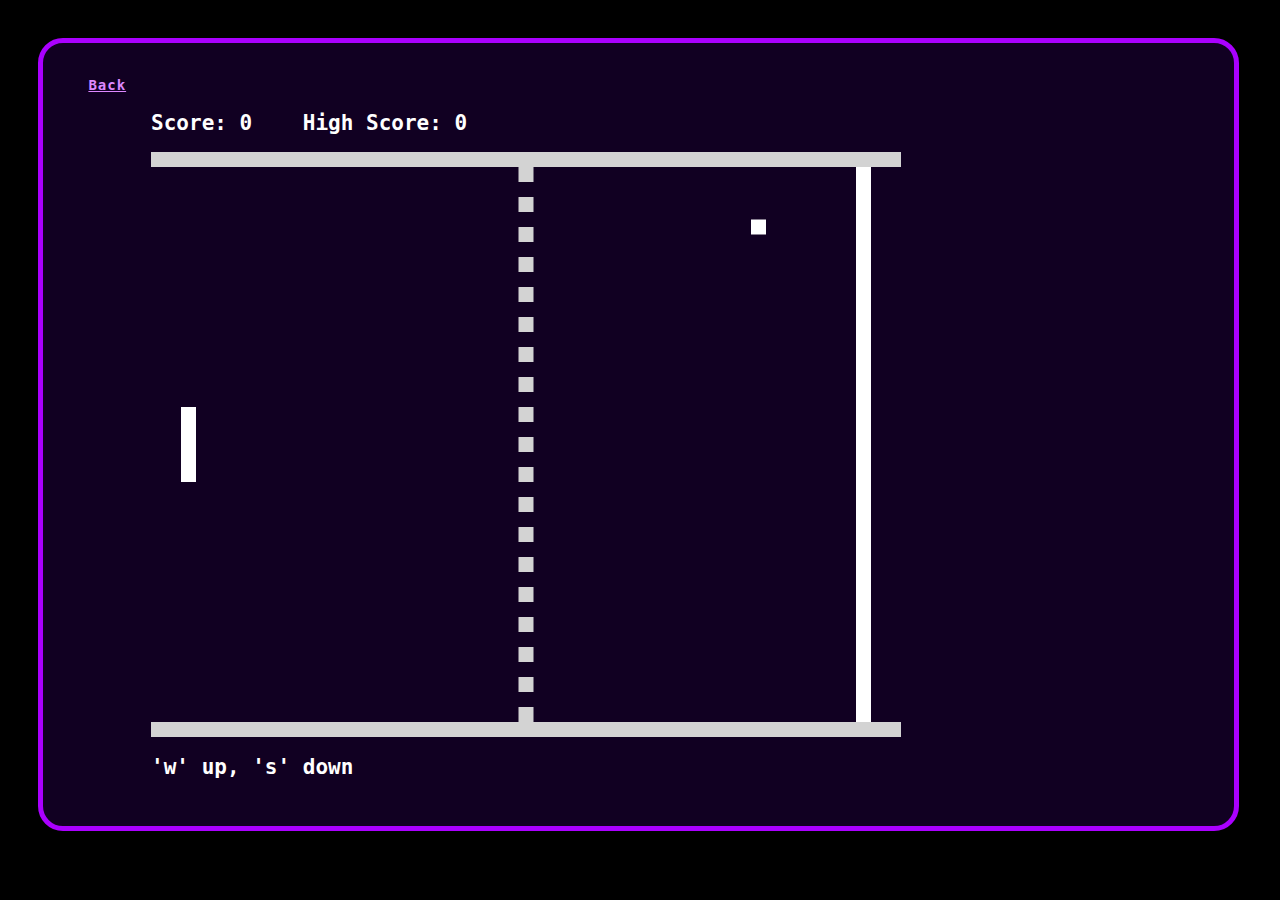
==== game.html @ 96322501 "Add files via upload" ====
<!DOCTYPE html PUBLIC "-//W3C//DTD XHTML 1.0 Transitional//EN" "http://www.w3.org/TR/xhtml1/DTD/xhtml1-transitional.dtd">
<html xmlns="http://www.w3.org/1999/xhtml">


<head>
	<meta http-equiv="Content-Type" content="text/html; charset=utf-8" />
	
	<title>Cole Hodler</title>
	
	<link href="designStyles.css" rel="stylesheet" type="text/css">
	<link rel="shortcut icon" type="image/x-icon" href="favicon.ico?">
	
	<!--MetaData-->
	<meta content="Cole Hodler" property="og:title" />
    <meta content="My name is Cole Hodler, I am a student at BHASVIC taking Further Maths, Maths, Computer Science and Physics. After finishing college I'm taking Computer Science at Cambridge. I am passionate about programming and am competent in: C, C++, Java, SQL and JavaScript" property="og:description" />
    <meta content="https://colehdlr.github.io" property="og:url" />
    <meta content="http://github.com/colehdlr/colehdlr.github.io/blob/main/preview.png" property="og:image"/>
	<meta content="https://github.com/colehdlr/colehdlr.github.io/blob/main/preview.png" property="og:image:secure_url"/>
	<meta property="og:image:type" content="image/png" /> 
    <meta content="#AA00FF" data-react-helmet="true" name="theme-color" />
	<meta name="twitter:card" content="summary_large_image">

	<style>
	</style>
</head> 

<body>
<div id="container">
   
	<div id="mainContent">  
	<br>
	<p><a href="index.html">Back</a></p>
	
	<div id=videoCollection>
	<h2 id="scoreboard">Score: </h2>
	<canvas width="750" height="585" id="game"></canvas>
	<h2>'w' up, 's' down</h2>
	</div>
	
<script>
const canvas = document.getElementById('game');
const context = canvas.getContext('2d');
const grid = 15;
const paddleHeight = grid * 5; // 80
const maxPaddleY = canvas.height - grid - paddleHeight;

var paddleSpeed = 6;
var ballSpeed = 5;
var score = 0;
var highScore = 0;

const leftPaddle = {
  // start in the middle of the game on the left side
  x: grid * 2,
  y: canvas.height / 2 - paddleHeight / 2,
  width: grid,
  height: paddleHeight,

  // paddle velocity
  dy: 0
};
const rightPaddle = {
  // start in the middle of the game on the right side
  x: canvas.width - grid * 3,
  y: 0,
  width: grid,
  height: 585,

  // paddle velocity
  dy: 0
};
const ball = {
  // start in the middle of the game
  x: canvas.width / 2,
  y: canvas.height / 2,
  width: grid,
  height: grid,

  // keep track of when need to reset the ball position
  resetting: false,

  // ball velocity (start going to the top-right corner)
  dx: ballSpeed,
  dy: -ballSpeed
};

document.getElementById("scoreboard").innerHTML="Score: " + score + " &nbsp &nbspHigh Score: " + highScore;

// check for collision between two objects using axis-aligned bounding box (AABB)
// @see https://developer.mozilla.org/en-US/docs/Games/Techniques/2D_collision_detection
function collides(obj1, obj2) {
  return obj1.x < obj2.x + obj2.width &&
         obj1.x + obj1.width > obj2.x &&
         obj1.y < obj2.y + obj2.height &&
         obj1.y + obj1.height > obj2.y;
}

// game loop
function loop() {
  requestAnimationFrame(loop);
  context.clearRect(0,0,canvas.width,canvas.height);

  // move paddles by their velocity
  leftPaddle.y += leftPaddle.dy;
  rightPaddle.y += rightPaddle.dy;

  // prevent paddles from going through walls
  if (leftPaddle.y < grid) {
    leftPaddle.y = grid;
  }
  else if (leftPaddle.y > maxPaddleY) {
    leftPaddle.y = maxPaddleY;
  }

  if (rightPaddle.y < grid) {
    rightPaddle.y = grid;
  }
  else if (rightPaddle.y > maxPaddleY) {
    rightPaddle.y = maxPaddleY;
  }

  // draw paddles
  context.fillStyle = 'white';
  context.fillRect(leftPaddle.x, leftPaddle.y, leftPaddle.width, leftPaddle.height);
  context.fillRect(rightPaddle.x, rightPaddle.y, rightPaddle.width, rightPaddle.height);

  // move ball by its velocity
  ball.x += ball.dx;
  ball.y += ball.dy;

  // prevent ball from going through walls by changing its velocity
  if (ball.y < grid) {
    ball.y = grid;
    ball.dy *= -1;
  }
  else if (ball.y + grid > canvas.height - grid) {
    ball.y = canvas.height - grid * 2;
    ball.dy *= -1;
  }

  // reset ball if it goes past paddle (but only if we haven't already done so)
  if ( (ball.x < 0 || ball.x > canvas.width) && !ball.resetting) {
    ball.resetting = true;
	score = 0;
	document.getElementById("scoreboard").innerHTML="Score: " + score + " &nbsp &nbspHigh Score: " + highScore;

    // give some time for the player to recover before launching the ball again
    setTimeout(() => {
      ball.resetting = false;
      ball.x = canvas.width / 2;
      ball.y = canvas.height / 2;
    }, 400);
  }

  // check to see if ball collides with paddle. if they do change x velocity
  if (collides(ball, leftPaddle)) {
    ball.dx *= -1;
	
	score++;
	if (score > highScore) {
		highScore = score;
	}
	console.log(score);
	document.getElementById("scoreboard").innerHTML="Score: " + score + " &nbsp &nbspHigh Score: " + highScore;

    // move ball next to the paddle otherwise the collision will happen again
    // in the next frame
    ball.x = leftPaddle.x + leftPaddle.width;
  }
  else if (collides(ball, rightPaddle)) {
    ball.dx *= -1;

    // move ball next to the paddle otherwise the collision will happen again
    // in the next frame
    ball.x = rightPaddle.x - ball.width;
  }

  // draw ball
  context.fillRect(ball.x, ball.y, ball.width, ball.height);

  // draw walls
  context.fillStyle = 'lightgrey';
  context.fillRect(0, 0, canvas.width, grid);
  context.fillRect(0, canvas.height - grid, canvas.width, canvas.height);

  // draw dotted line down the middle
  for (let i = grid; i < canvas.height - grid; i += grid * 2) {
    context.fillRect(canvas.width / 2 - grid / 2, i, grid, grid);
  }
}

// listen to keyboard events to move the paddles
document.addEventListener('keydown', function(e) {

  // w key
  if (e.which === 87) {
    leftPaddle.dy = -paddleSpeed;
  }
  // a key
  else if (e.which === 83) {
    leftPaddle.dy = paddleSpeed;
  }
});

// listen to keyboard events to stop the paddle if key is released
document.addEventListener('keyup', function(e) {
  if (e.which === 38 || e.which === 40) {
    rightPaddle.dy = 0;
  }

  if (e.which === 83 || e.which === 87) {
    leftPaddle.dy = 0;
  }
});

// start the game
requestAnimationFrame(loop);
</script>
	

	
    </div> <!--end of mainContent div tag--> 
    
 </div> <!--end of Container div tag--> 
  
 </body>

</html>
---- designStyles.css ----
@charset "utf-8";
/* CSS Document */

body{
background-color: #000000;
padding: 0;
    margin: 0;   
    width:100vw;
    height: 100vh; }

#container { 
 position: absolute;
 width: 93%;
 height: 87%;
 float: center;
 background: #110022;        
 border: 5px solid #AA00FF;
 border-radius: 25px; 
 text-align: left;
 margin: 3% 3% 3% 3%;   
 overflow: auto; 
 -ms-overflow-style: none;
 scrollbar-width: none;
 } 
 #container::-webkit-scrollbar { 
 display: none;
 } 



#mainContent { 
 position: relative;  
 margin: 0 0 0 25px;     
 padding: 0px 20px 20px 20px;  
 } 
 
 #videoEmbed {
	width: 448;
	position: relative;
	float: left;
	padding: 20px 20px 20px 20px;
 }
 #videoCollection {
	width: 1000px;
	margin: 0 auto;
	background: #110022;
 }
 
h1{
	font-family: Lucida, monospace;
	font-size: 80px;
	font-weight: bold;
	color: #FFFFFF;
}
	
h2{
	font-family: Lucida, monospace;
	font-size: 21px;
	font-weight: bold;
	color: #FFFFFF; }
	
p{
	font-family: Lucida, monospace;
	font-size: 16px;
	font-weight: normal;
	color: #FFFFFF; 
	}

a{
	font-family: Lucida, monospace;
	font-size: 14px;
	font-weight: bold;
	letter-spacing: 1px;
	color: #DD88FF;
	text-decoration: underline;
}
ol{
	font-family: Lucida, monospace;
	font-size: 12px;
	color: #FFFFFF;
}

ul{
	font-family: Lucida, monospace;
	font-size: 16px;
	color: #FFFFFF;
}
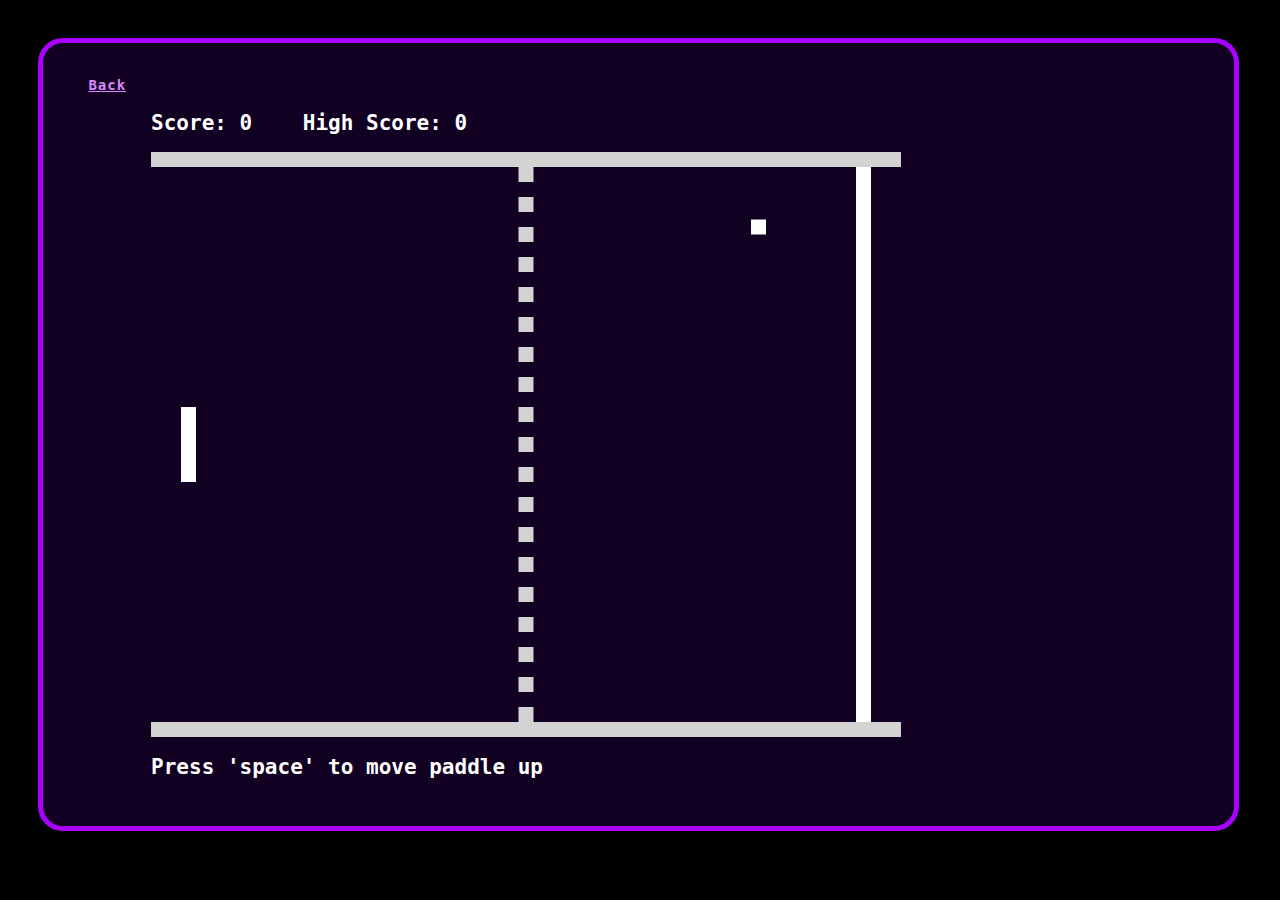
==== commit e593e9ae: "Add files via upload" ====
--- a/game.html
+++ b/game.html
@@ -34,7 +34,7 @@
 	<div id=videoCollection>
 	<h2 id="scoreboard">Score: </h2>
 	<canvas width="750" height="585" id="game"></canvas>
-	<h2>'w' up, 's' down</h2>
+	<h2>Press 'space' to move paddle up</h2>
 	</div>
 	
 <script>
@@ -193,24 +193,15 @@
 document.addEventListener('keydown', function(e) {
 
   // w key
-  if (e.which === 87) {
+  if (e.which === 32) {
     leftPaddle.dy = -paddleSpeed;
   }
-  // a key
-  else if (e.which === 83) {
-    leftPaddle.dy = paddleSpeed;
-  }
+
 });
 
 // listen to keyboard events to stop the paddle if key is released
 document.addEventListener('keyup', function(e) {
-  if (e.which === 38 || e.which === 40) {
-    rightPaddle.dy = 0;
-  }
-
-  if (e.which === 83 || e.which === 87) {
-    leftPaddle.dy = 0;
-  }
+	leftPaddle.dy = paddleSpeed;
 });
 
 // start the game
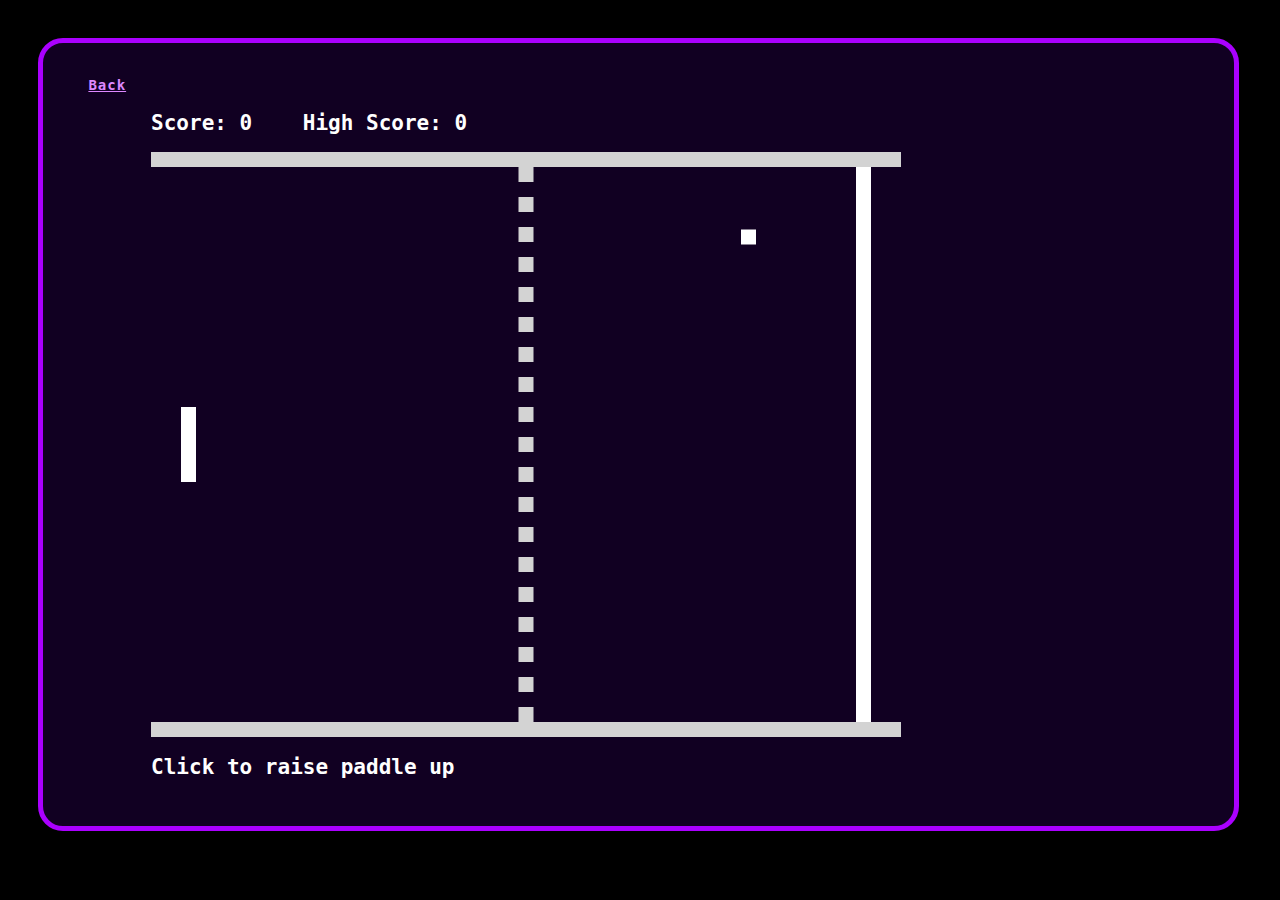
==== commit 791239f9: "Add files via upload" ====
--- a/game.html
+++ b/game.html
@@ -29,12 +29,12 @@
    
 	<div id="mainContent">  
 	<br>
-	<p><a href="index.html">Back</a></p>
+	<p class="noselect"><a href="index.html">Back</a></p>
 	
 	<div id=videoCollection>
-	<h2 id="scoreboard">Score: </h2>
+	<h2 class="noselect" id="scoreboard">Score: </h2>
 	<canvas width="750" height="585" id="game"></canvas>
-	<h2>Press 'space' to move paddle up</h2>
+	<h2 class="noselect">Click to raise paddle up</h2>
 	</div>
 	
 <script>
@@ -118,7 +118,14 @@
   else if (rightPaddle.y > maxPaddleY) {
     rightPaddle.y = maxPaddleY;
   }
-
+  
+  document.body.onmousedown = function() {
+	leftPaddle.dy = -paddleSpeed;
+  }
+  document.body.onmouseup = function() {
+	leftPaddle.dy = paddleSpeed;
+  }
+  
   // draw paddles
   context.fillStyle = 'white';
   context.fillRect(leftPaddle.x, leftPaddle.y, leftPaddle.width, leftPaddle.height);
--- a/designStyles.css
+++ b/designStyles.css
@@ -84,4 +84,14 @@
 	font-family: Lucida, monospace;
 	font-size: 16px;
 	color: #FFFFFF;
+}
+
+.noselect {
+  -webkit-touch-callout: none; /* iOS Safari */
+    -webkit-user-select: none; /* Safari */
+     -khtml-user-select: none; /* Konqueror HTML */
+       -moz-user-select: none; /* Old versions of Firefox */
+        -ms-user-select: none; /* Internet Explorer/Edge */
+            user-select: none; /* Non-prefixed version, currently
+                                  supported by Chrome, Edge, Opera and Firefox */
 }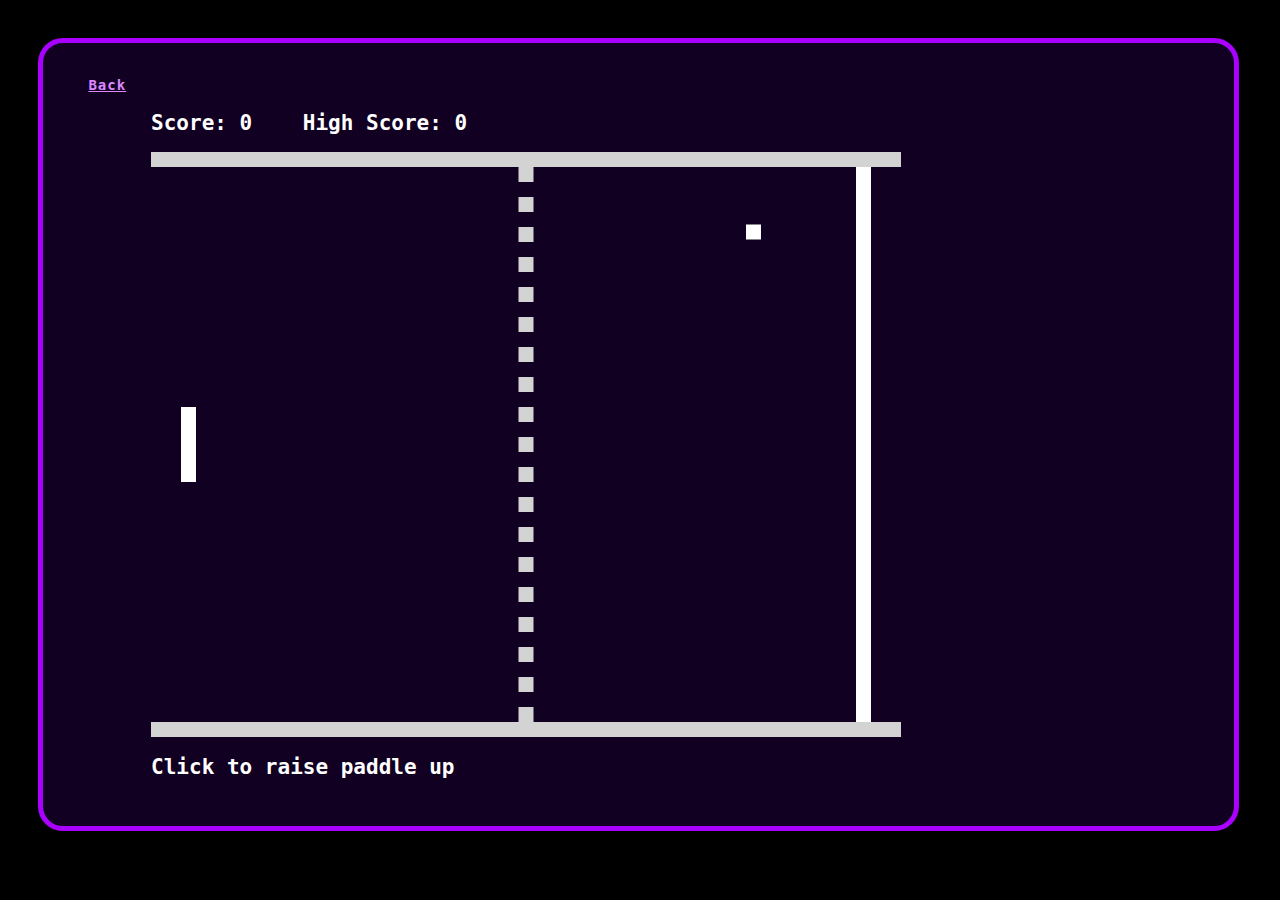
==== commit 08d798e4: "Update game.html" ====
--- a/game.html
+++ b/game.html
@@ -12,7 +12,7 @@
 	
 	<!--MetaData-->
 	<meta content="Cole Hodler" property="og:title" />
-    <meta content="My name is Cole Hodler, I am a student at BHASVIC taking Further Maths, Maths, Computer Science and Physics. After finishing college I'm taking Computer Science at Cambridge. I am passionate about programming and am competent in: C, C++, Java, SQL and JavaScript" property="og:description" />
+    <meta content="My name is Cole Hodler, I am a student at BHASVIC taking Further Maths, Maths, Computer Science and Physics. After finishing college I'm hoping to take Computer Science at Cambridge. I am passionate about programming and am competent in: C, C++, Java, SQL and JavaScript" property="og:description" />
     <meta content="https://colehdlr.github.io" property="og:url" />
     <meta content="http://github.com/colehdlr/colehdlr.github.io/blob/main/preview.png" property="og:image"/>
 	<meta content="https://github.com/colehdlr/colehdlr.github.io/blob/main/preview.png" property="og:image:secure_url"/>
@@ -223,4 +223,4 @@
   
  </body>
 
-</html>+</html>
